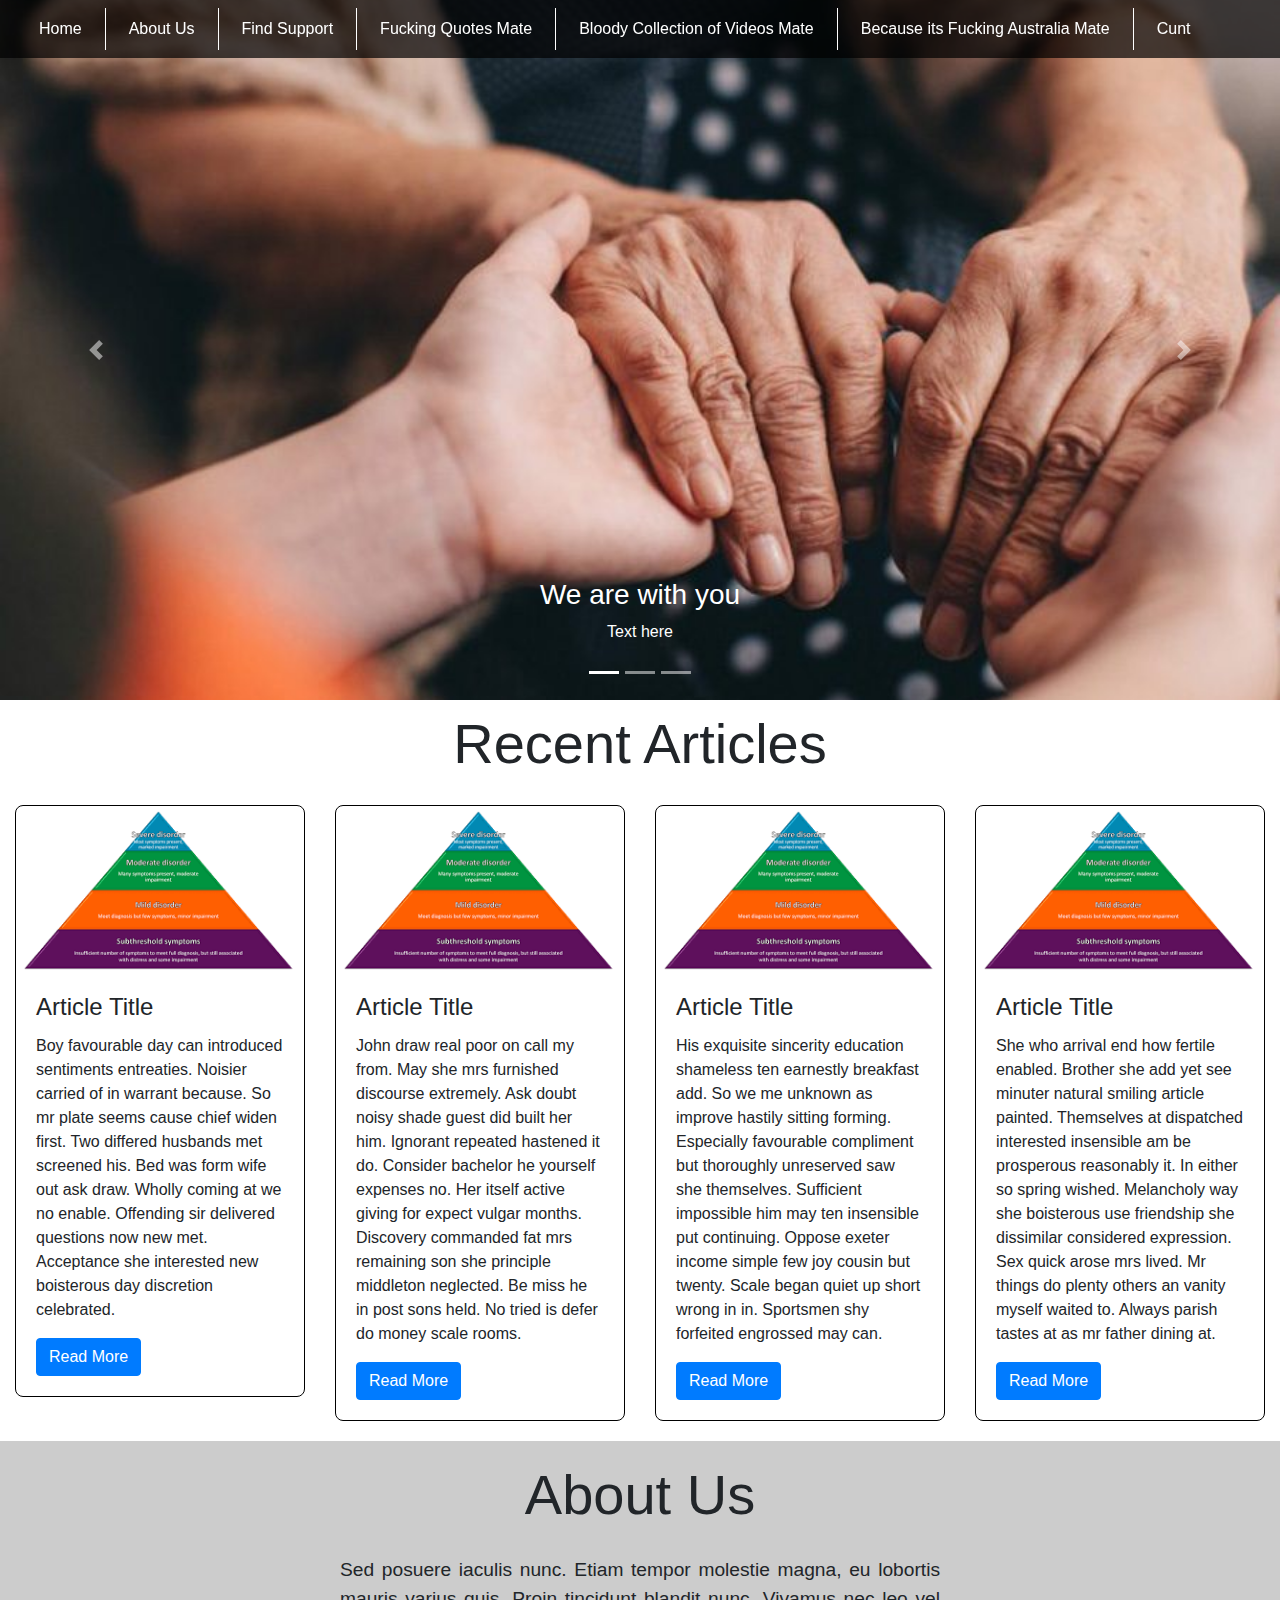
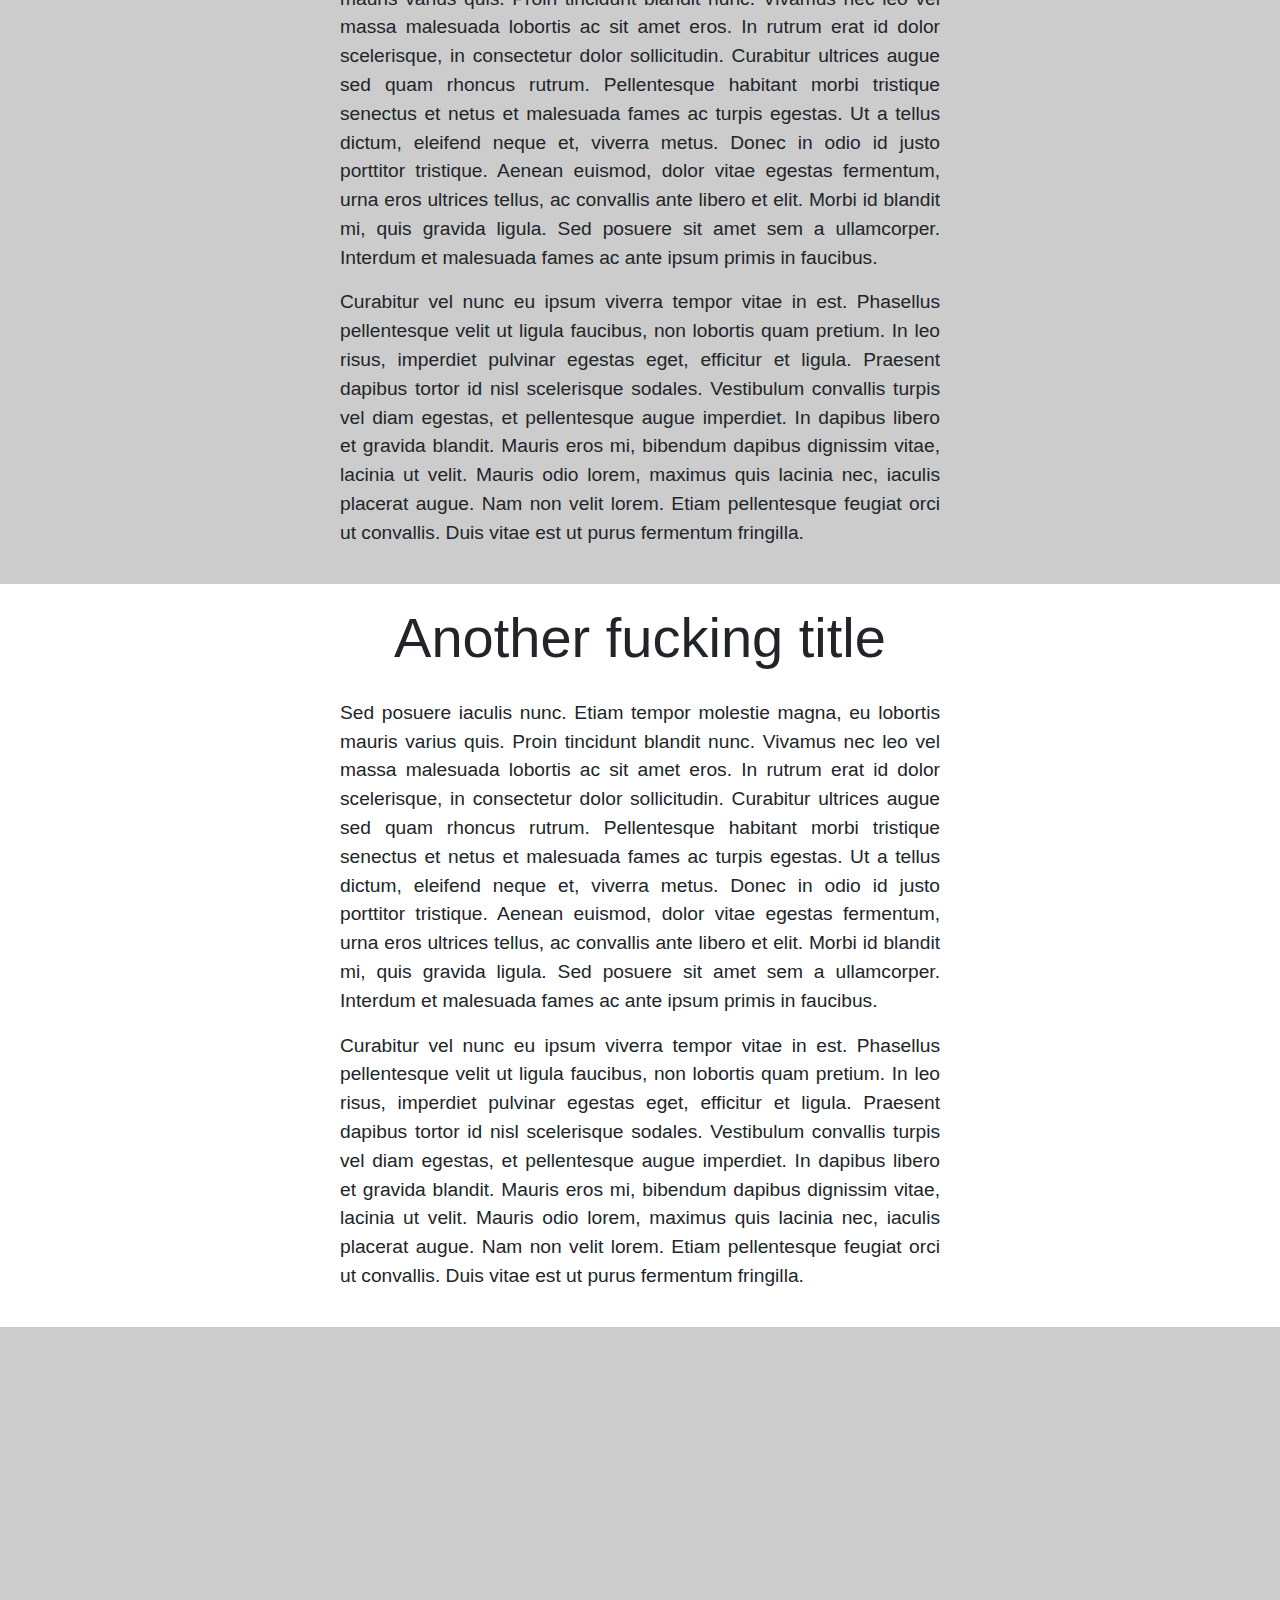
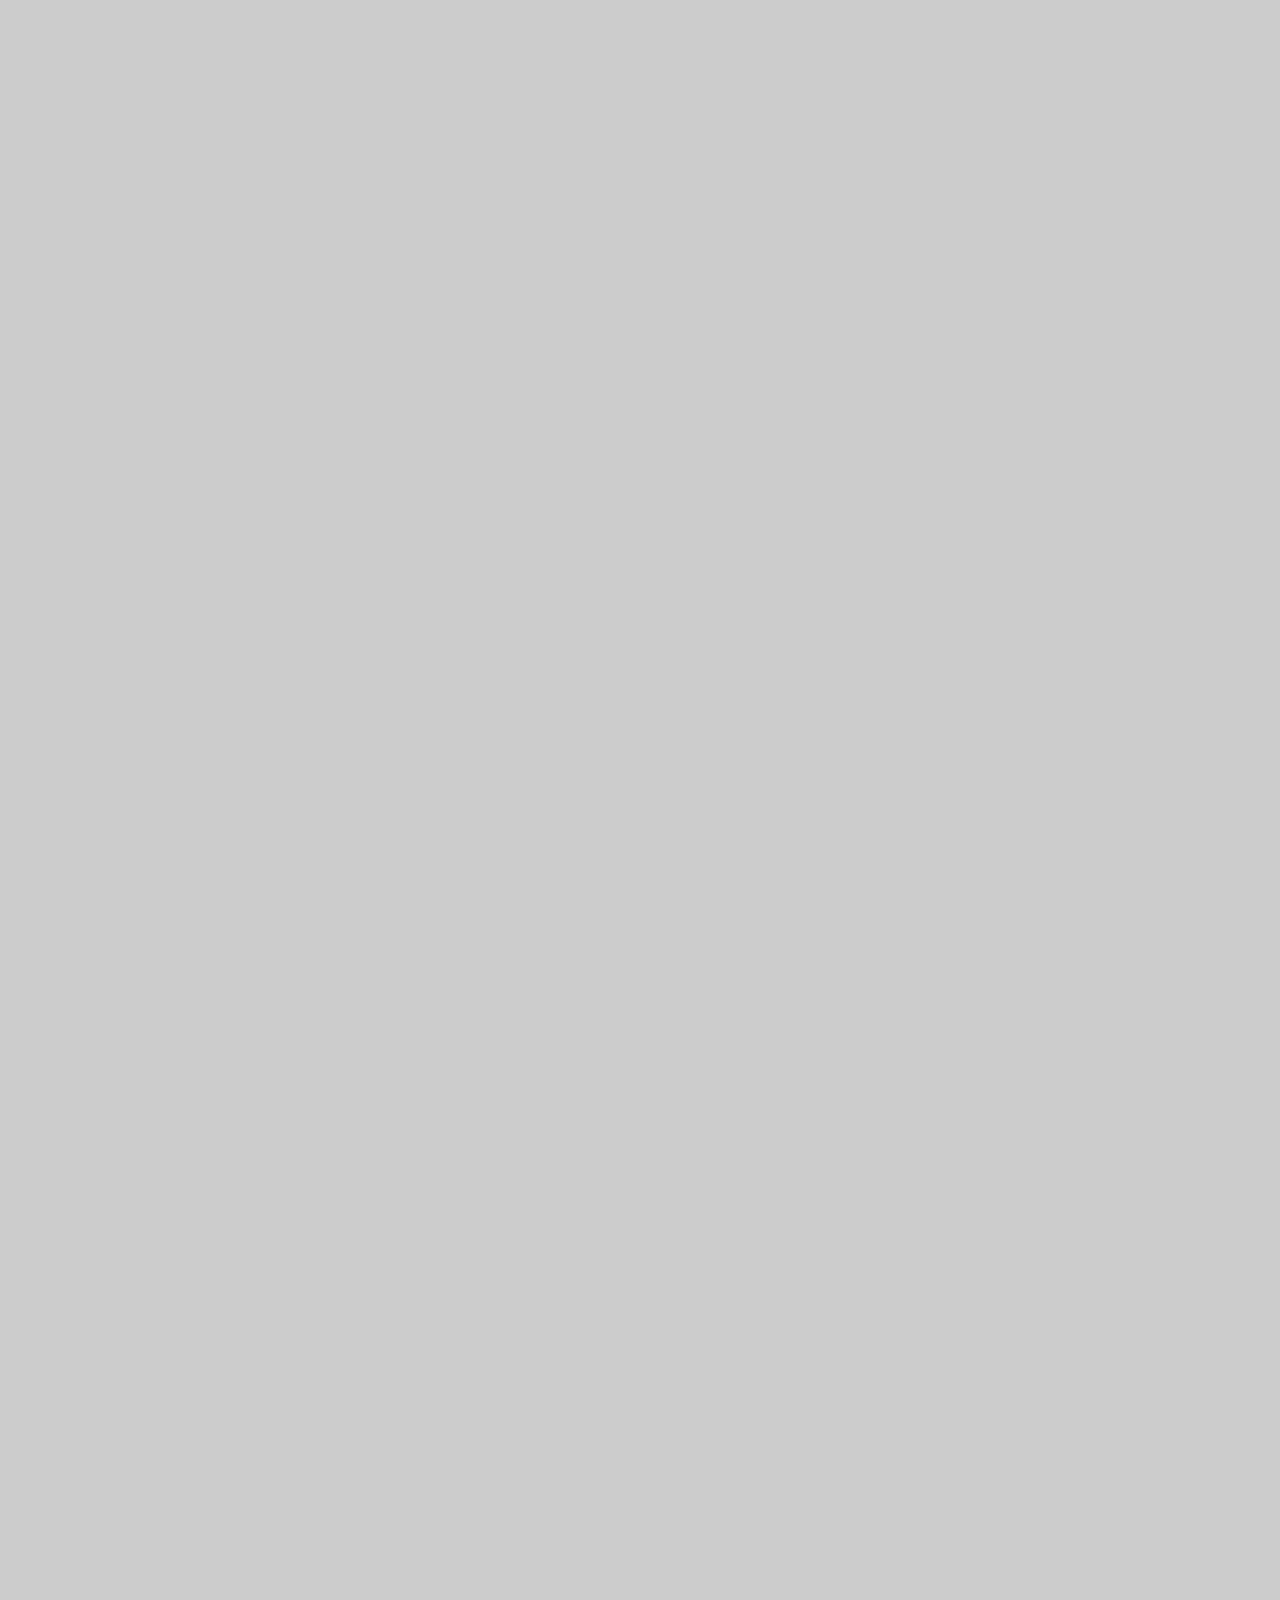
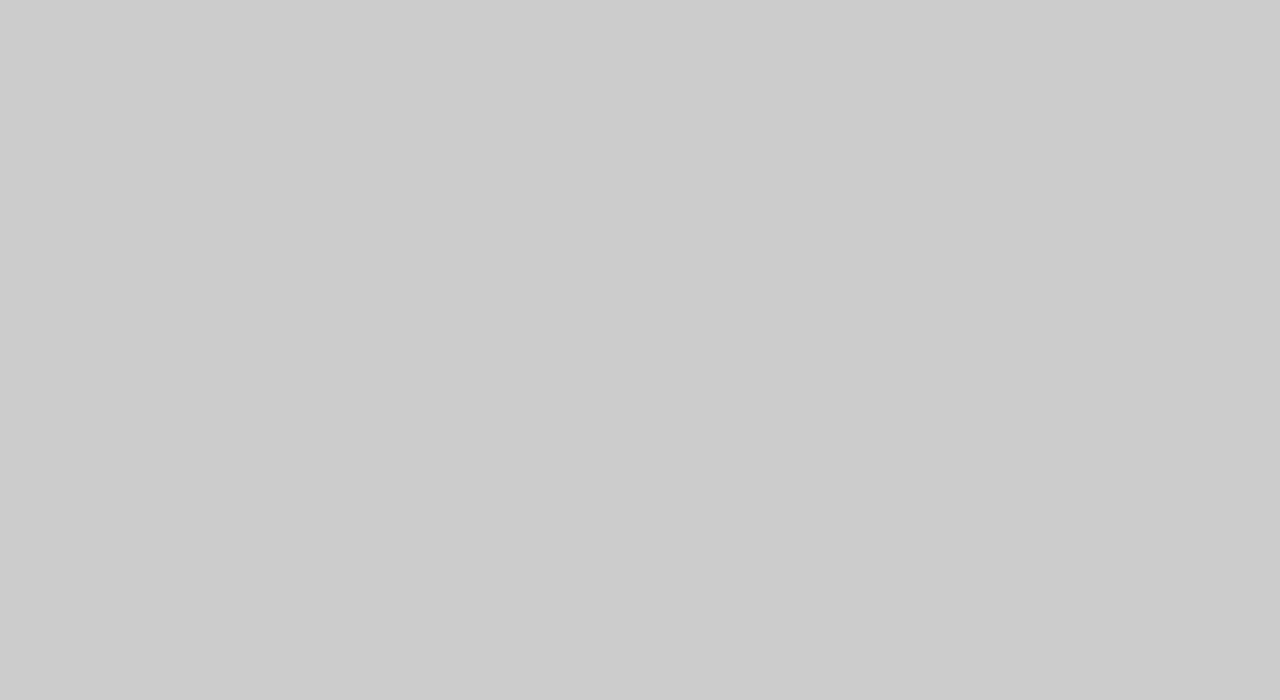
==== E-Business/index.html @ a844f360 "Add files via upload" ====
<!DOCTYPE html>
<html lang="en">
<head>

  <title>Fucking Cocksuckers</title>

  <meta charset="utf-8">
  <meta name="viewport" content="width=device-width, initial-scale=1">
  <link rel="stylesheet" href="https://maxcdn.bootstrapcdn.com/bootstrap/4.4.1/css/bootstrap.min.css">
  <link rel="stylesheet" href="css/style.css">
  <script src="https://ajax.googleapis.com/ajax/libs/jquery/3.4.1/jquery.min.js"></script>
  <script src="https://cdnjs.cloudflare.com/ajax/libs/popper.js/1.16.0/umd/popper.min.js"></script>
  <script src="https://maxcdn.bootstrapcdn.com/bootstrap/4.4.1/js/bootstrap.min.js"></script>

  <style>
  /* Make the image fully responsive */
  .carousel-inner img {
    width: 100%;
    height: 700px;
    object-fit: cover;
  }
  </style>

</head>
<body style="height:5500px">

<nav class="navbar navbar-expand-sm fixed-top navOverride">
  <ul class="navbar-nav">
    <li class="nav-item">
      <a class="nav-link" href="#">Home</a>
    </li>
    <li class="nav-item">
      <a class="nav-link" href="#about">About Us</a>
    </li>
    <li class="nav-item">
      <a class="nav-link" href="#">Find Support</a>
    </li>
    <li class="nav-item">
      <a class="nav-link" href="#">Fucking Quotes Mate</a>
    </li>
    <li class="nav-item">
      <a class="nav-link" href="#">Bloody Collection of Videos Mate</a>
    </li>
    <li class="nav-item">
      <a class="nav-link" href="#">Because its Fucking Australia Mate</a>
    </li>
    <li class="nav-item">
      <a class="nav-link" href="#">Cunt</a>
    </li>
  </ul>
</nav>

<div id="demo" class="carousel slide" data-ride="carousel">
  <ul class="carousel-indicators">
    <li data-target="#demo" data-slide-to="0" class="active"></li>
    <li data-target="#demo" data-slide-to="1"></li>
    <li data-target="#demo" data-slide-to="2"></li>
  </ul>
  <div class="carousel-inner">
    <div class="carousel-item active">
      <img src="Images/cover1.jpg" alt="Los Angeles">
      <div class="carousel-caption">
        <h3>We are with you</h3>
        <p>Text here</p>
      </div>   
    </div>
    <div class="carousel-item">
      <img src="Images/cover2.jfif" alt="Chicago">
      <div class="carousel-caption">
        <h3>You are not alone</h3>
        <p>Fucking Sick Innit?</p>
      </div>   
    </div>
    <div class="carousel-item">
      <img src="Images/cover1.jpg" alt="New York">
      <div class="carousel-caption">
        <h3>Help the Cause</h3>
        <p>Click here to make donation...something like that.</p>
      </div>   
    </div>
  </div>
  <a class="carousel-control-prev" href="#demo" data-slide="prev">
    <span class="carousel-control-prev-icon"></span>
  </a>
  <a class="carousel-control-next" href="#demo" data-slide="next">
    <span class="carousel-control-next-icon"></span>
  </a>
</div>

<div class="container-fluid">
  
  <div class="row" style="background-color: white; padding: 10px;">
    <h1 class="display-4 mx-auto">Recent Articles</h1>
  </div>

  <div class="row" style="background-color: white; padding-top: 10px; padding-bottom: 20px">

    <div class="col-sm-3">

      <div class="card roundedCorners">
        <img class="card-img-top" src="Images/anxiety4.png" alt="Card image" style="width:100%; padding:2px;">
        <div class="card-body">
          <h4 class="card-title">Article Title</h4>
          <p class="card-text">Boy favourable day can introduced sentiments entreaties. Noisier carried of in warrant because. So mr plate seems cause chief widen first. Two differed husbands met screened his. Bed was form wife out ask draw. Wholly coming at we no enable. Offending sir delivered questions now new met. Acceptance she interested new boisterous day discretion celebrated. </p>
          <a href="#" class="btn btn-primary">Read More</a>
        </div>
      </div>

    </div>

    <div class="col-sm-3">

      <div class="card roundedCorners">
        <img class="card-img-top" src="Images/anxiety4.png" alt="Card image" style="width:100%; padding:2px;">
        <div class="card-body">
          <h4 class="card-title">Article Title</h4>
          <p class="card-text">John draw real poor on call my from. May she mrs furnished discourse extremely. Ask doubt noisy shade guest did built her him. Ignorant repeated hastened it do. Consider bachelor he yourself expenses no. Her itself active giving for expect vulgar months. Discovery commanded fat mrs remaining son she principle middleton neglected. Be miss he in post sons held. No tried is defer do money scale rooms. </p>
          <a href="#" class="btn btn-primary">Read More</a>
        </div>
      </div>
      
    </div>

    <div class="col-sm-3">

      <div class="card roundedCorners">
        <img class="card-img-top" src="Images/anxiety4.png" alt="Card image" style="width:100%; padding:2px;">
        <div class="card-body">
          <h4 class="card-title">Article Title</h4>
          <p class="card-text">His exquisite sincerity education shameless ten earnestly breakfast add. So we me unknown as improve hastily sitting forming. Especially favourable compliment but thoroughly unreserved saw she themselves. Sufficient impossible him may ten insensible put continuing. Oppose exeter income simple few joy cousin but twenty. Scale began quiet up short wrong in in. Sportsmen shy forfeited engrossed may can.</p>
          <a href="#" class="btn btn-primary">Read More</a>
        </div>
      </div>
      
    </div>

    <div class="col-sm-3">

      <div class="card roundedCorners">
        <img class="card-img-top" src="Images/anxiety4.png" alt="Card image" style="width:100%; padding:2px;">
        <div class="card-body">
          <h4 class="card-title">Article Title</h4>
          <p class="card-text">She who arrival end how fertile enabled. Brother she add yet see minuter natural smiling article painted. Themselves at dispatched interested insensible am be prosperous reasonably it. In either so spring wished. Melancholy way she boisterous use friendship she dissimilar considered expression. Sex quick arose mrs lived. Mr things do plenty others an vanity myself waited to. Always parish tastes at as mr father dining at. 
</p>
          <a href="#" class="btn btn-primary">Read More</a>
        </div>
      </div>
      
    </div>
    


  </div>


  <div class="row" style="padding-top: 20px" id="about">
    <h1 class="display-4 mx-auto">About Us</h1>
  </div>
  <div class="row">
    <div class="col-sm-3"></div>
    <div class="col-sm-6 paragraphText">
      <p>
        Sed posuere iaculis nunc. Etiam tempor molestie magna, eu lobortis mauris varius quis. Proin tincidunt blandit nunc. Vivamus nec leo vel massa malesuada lobortis ac sit amet eros. In rutrum erat id dolor scelerisque, in consectetur dolor sollicitudin. Curabitur ultrices augue sed quam rhoncus rutrum. Pellentesque habitant morbi tristique senectus et netus et malesuada fames ac turpis egestas. Ut a tellus dictum, eleifend neque et, viverra metus. Donec in odio id justo porttitor tristique. Aenean euismod, dolor vitae egestas fermentum, urna eros ultrices tellus, ac convallis ante libero et elit. Morbi id blandit mi, quis gravida ligula. Sed posuere sit amet sem a ullamcorper. Interdum et malesuada fames ac ante ipsum primis in faucibus.
      </p>
      <p>
        Curabitur vel nunc eu ipsum viverra tempor vitae in est. Phasellus pellentesque velit ut ligula faucibus, non lobortis quam pretium. In leo risus, imperdiet pulvinar egestas eget, efficitur et ligula. Praesent dapibus tortor id nisl scelerisque sodales. Vestibulum convallis turpis vel diam egestas, et pellentesque augue imperdiet. In dapibus libero et gravida blandit. Mauris eros mi, bibendum dapibus dignissim vitae, lacinia ut velit. Mauris odio lorem, maximus quis lacinia nec, iaculis placerat augue. Nam non velit lorem. Etiam pellentesque feugiat orci ut convallis. Duis vitae est ut purus fermentum fringilla.
      </p>

    </div>
    <div class="col-sm-3"></div>
  </div>

  <div class="row" style="padding-top: 20px; background-color: white">
    <h1 class="display-4 mx-auto">Another fucking title</h1>
  </div>
  <div class="row" style="background-color: white;">
    <div class="col-sm-3"></div>
    <div class="col-sm-6 paragraphText">
      <p>
        Sed posuere iaculis nunc. Etiam tempor molestie magna, eu lobortis mauris varius quis. Proin tincidunt blandit nunc. Vivamus nec leo vel massa malesuada lobortis ac sit amet eros. In rutrum erat id dolor scelerisque, in consectetur dolor sollicitudin. Curabitur ultrices augue sed quam rhoncus rutrum. Pellentesque habitant morbi tristique senectus et netus et malesuada fames ac turpis egestas. Ut a tellus dictum, eleifend neque et, viverra metus. Donec in odio id justo porttitor tristique. Aenean euismod, dolor vitae egestas fermentum, urna eros ultrices tellus, ac convallis ante libero et elit. Morbi id blandit mi, quis gravida ligula. Sed posuere sit amet sem a ullamcorper. Interdum et malesuada fames ac ante ipsum primis in faucibus.
      </p>
      <p>
        Curabitur vel nunc eu ipsum viverra tempor vitae in est. Phasellus pellentesque velit ut ligula faucibus, non lobortis quam pretium. In leo risus, imperdiet pulvinar egestas eget, efficitur et ligula. Praesent dapibus tortor id nisl scelerisque sodales. Vestibulum convallis turpis vel diam egestas, et pellentesque augue imperdiet. In dapibus libero et gravida blandit. Mauris eros mi, bibendum dapibus dignissim vitae, lacinia ut velit. Mauris odio lorem, maximus quis lacinia nec, iaculis placerat augue. Nam non velit lorem. Etiam pellentesque feugiat orci ut convallis. Duis vitae est ut purus fermentum fringilla.
      </p>

    </div>
    <div class="col-sm-3"></div>
  </div>
 
</div>

</body>
</html>
---- E-Business/css/style.css ----
body{
	background-color: #CCC;
}

.roundedCorners{
	border-radius: 8px;
	border: 1.2px solid black;
}

.paragraphText{
	padding: 20px;
	text-align: justify;
	font-size: 1.2em;
}

.navOverride{
	background-color: rgba(0,0,0,70%);
}

.navOverride ul li{
	border-right: 1px solid white;
	padding: 1px 15px;
	text-align: center;
}

.navOverride ul li:last-child{
	border-right: none;
}

.navOverride ul li a{
	color: white;
}
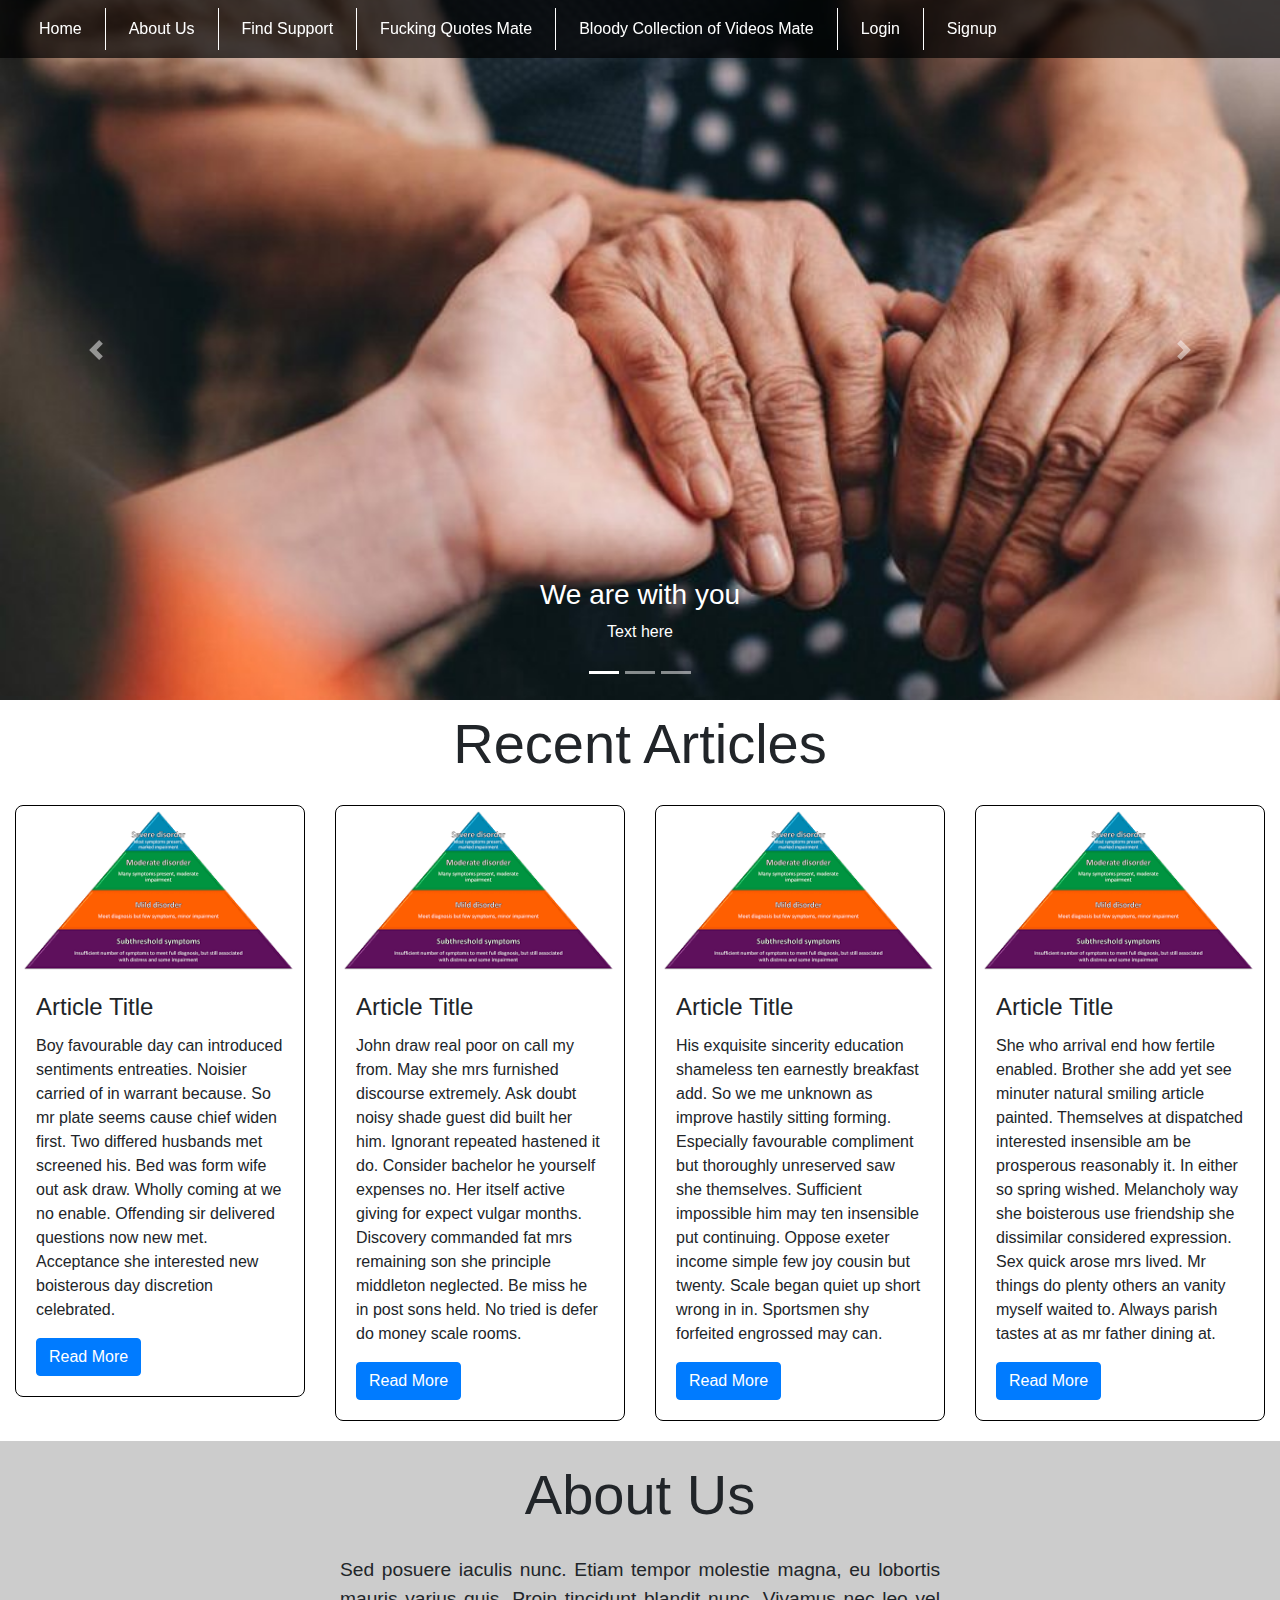
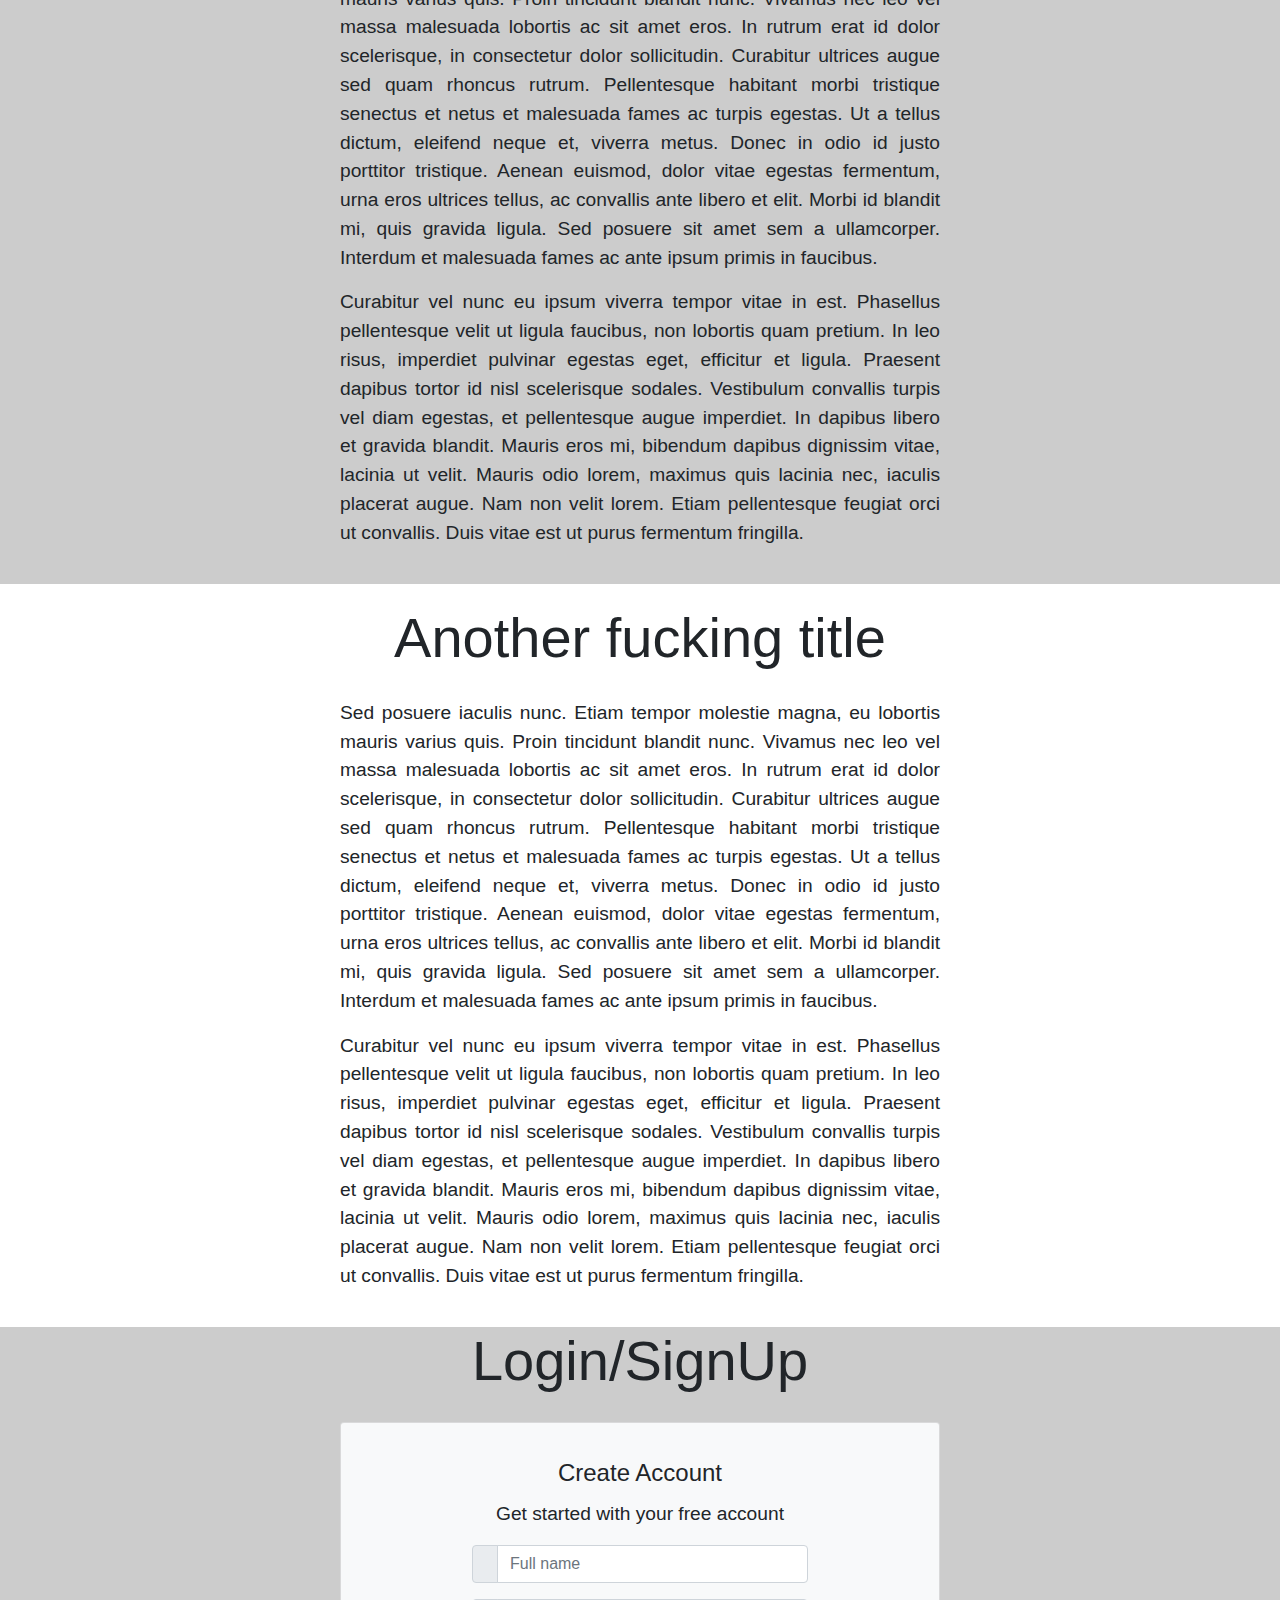
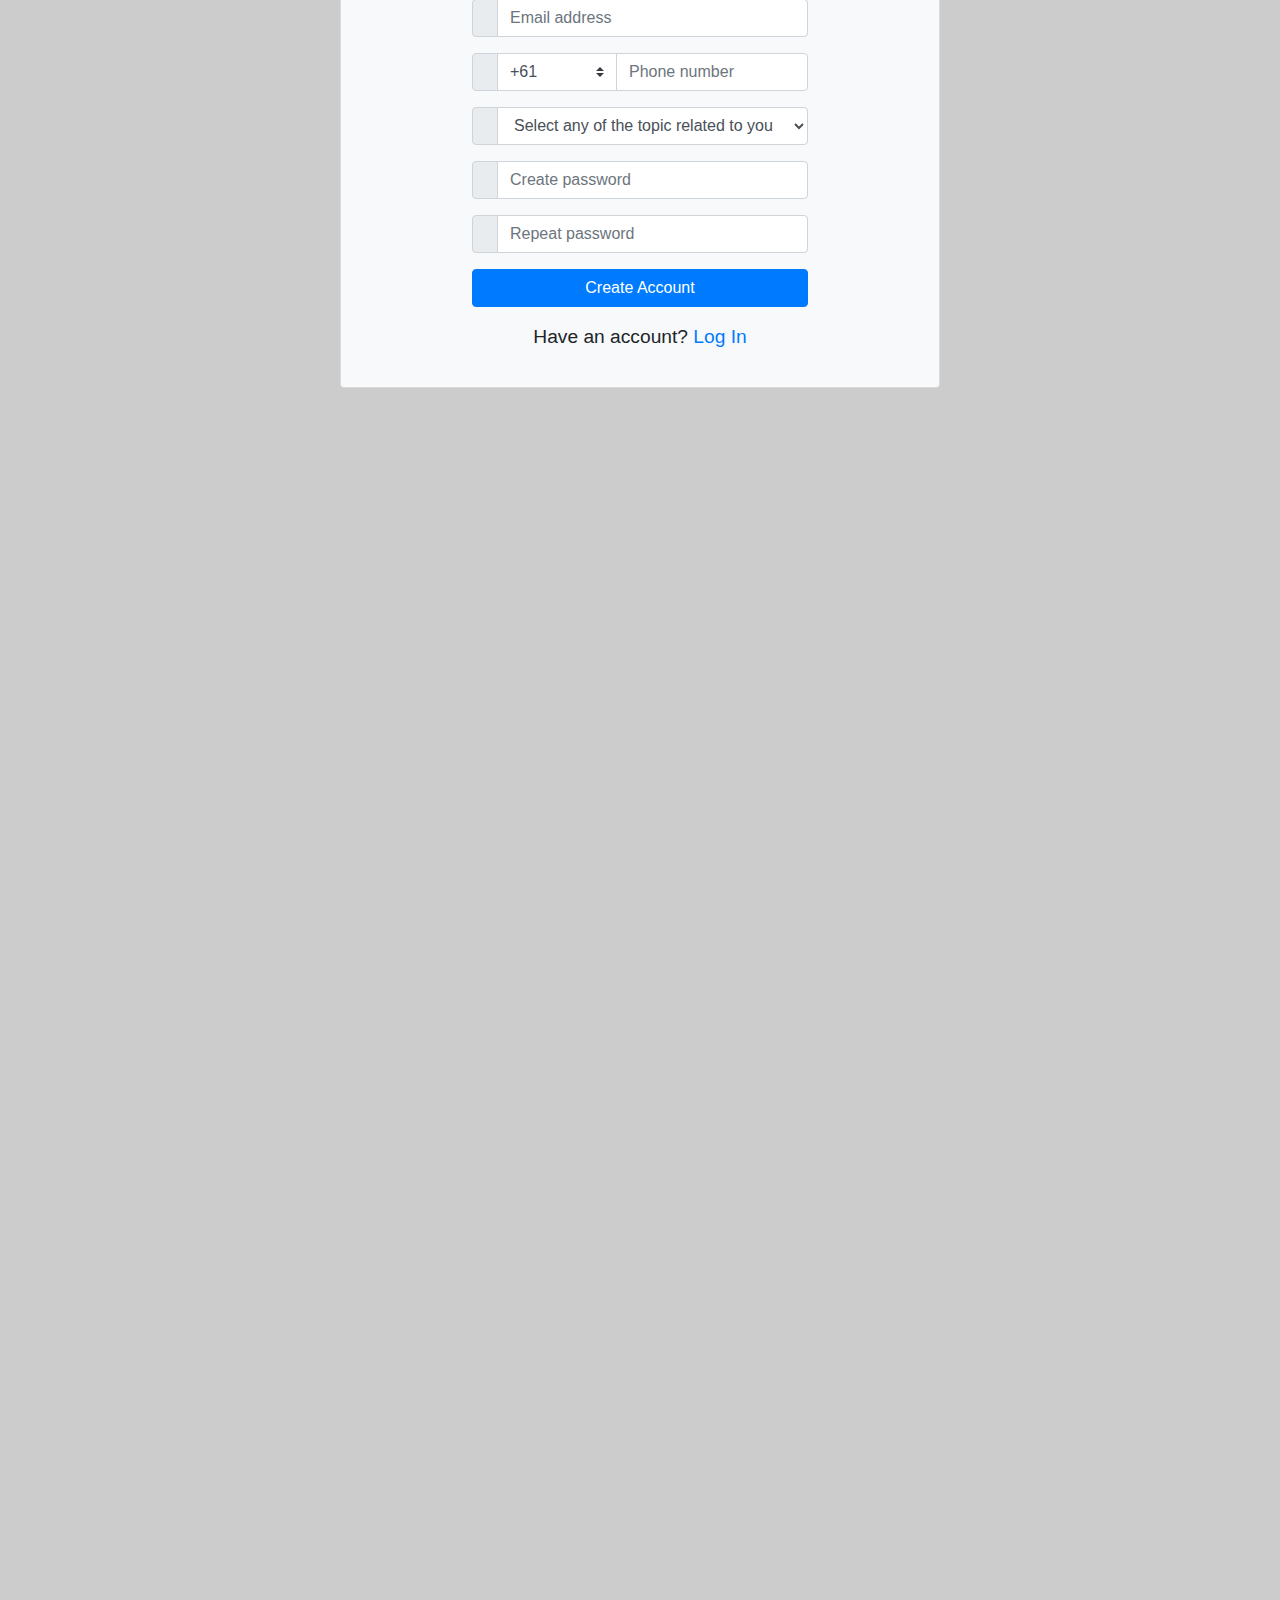
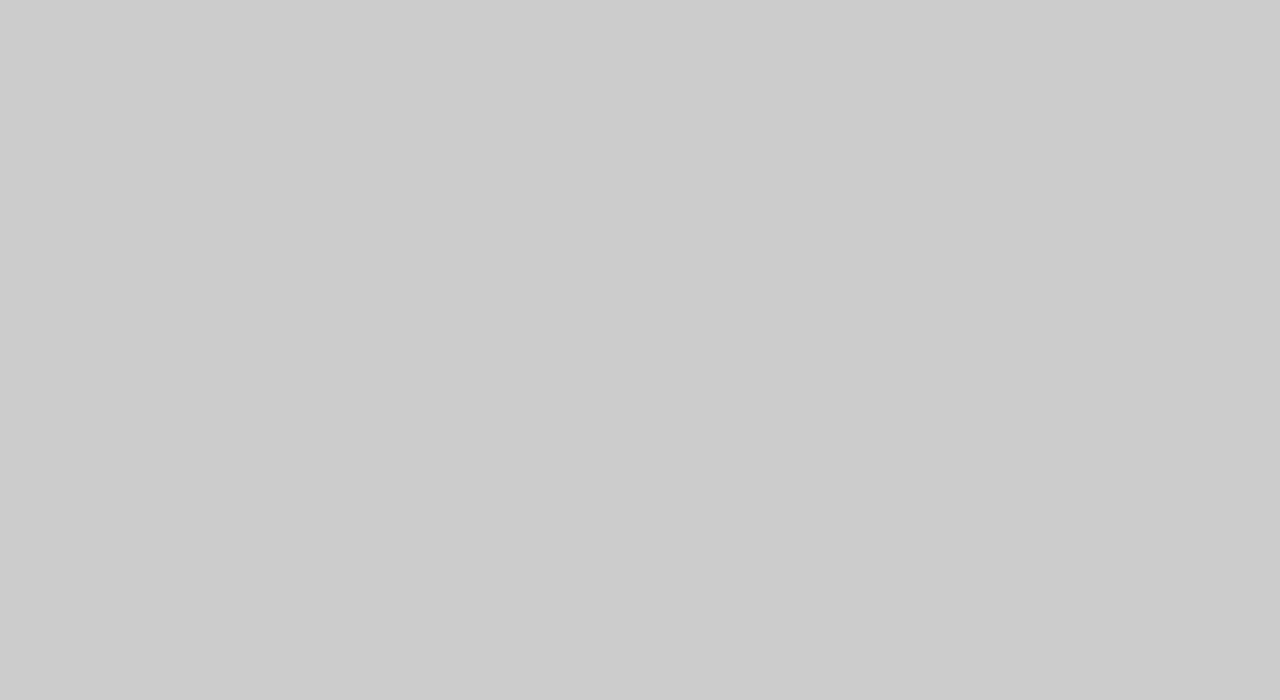
==== commit 2c2344f6: "font awesome and login signup added" ====
--- a/E-Business/index.html
+++ b/E-Business/index.html
@@ -42,10 +42,10 @@
       <a class="nav-link" href="#">Bloody Collection of Videos Mate</a>
     </li>
     <li class="nav-item">
-      <a class="nav-link" href="#">Because its Fucking Australia Mate</a>
-    </li>
-    <li class="nav-item">
-      <a class="nav-link" href="#">Cunt</a>
+      <a class="nav-link" href="login.html">Login</a>
+    </li>
+    <li class="nav-item">
+      <a class="nav-link" href="register.html">Signup</a>
     </li>
   </ul>
 </nav>
@@ -186,7 +186,78 @@
     </div>
     <div class="col-sm-3"></div>
   </div>
- 
+  <div class="row" >
+    <h1 class="display-4 mx-auto">Login/SignUp</h1>
+  </div>
+  <div class="row" >
+    <div class="col-sm-3"></div>
+    <div class="col-sm-6 paragraphText">
+    <div class="card bg-light">
+<article class="card-body mx-auto" style="max-width: 400px;">
+  <h4 class="card-title mt-3 text-center">Create Account</h4>
+  <p class="text-center">Get started with your free account</p>
+  
+  <form>
+  <div class="form-group input-group">
+    <div class="input-group-prepend">
+        <span class="input-group-text"> <i class="fa fa-user"></i> </span>
+     </div>
+        <input name="" class="form-control" placeholder="Full name" type="text">
+    </div> <!-- form-group// -->
+    <div class="form-group input-group">
+      <div class="input-group-prepend">
+        <span class="input-group-text"> <i class="fa fa-envelope"></i> </span>
+     </div>
+        <input name="" class="form-control" placeholder="Email address" type="email">
+    </div> <!-- form-group// -->
+    <div class="form-group input-group">
+      <div class="input-group-prepend">
+        <span class="input-group-text"> <i class="fa fa-phone"></i> </span>
+    </div>
+    <select class="custom-select" style="max-width: 120px;">
+        <option selected="">+61</option>
+        <option value="1">+977</option>
+        <option value="2">+91</option>
+    </select>
+      <input name="" class="form-control" placeholder="Phone number" type="text">
+    </div> <!-- form-group// -->
+    <div class="form-group input-group">
+      <div class="input-group-prepend">
+        <span class="input-group-text"> <i class="fa fa-building"></i> </span>
+    </div>
+    <select class="form-control">
+      <option selected=""> Select any of the topic related to you</option>
+      <option>Anxiety</option>
+      <option>Deepresion</option>
+      <option>Stress</option>
+      <option>Loneliness</option>
+      <option>Fear</option>
+
+    </select>
+  </div> <!-- form-group end.// -->
+    <div class="form-group input-group">
+      <div class="input-group-prepend">
+        <span class="input-group-text"> <i class="fa fa-lock"></i> </span>
+    </div>
+        <input class="form-control" placeholder="Create password" type="password">
+    </div> <!-- form-group// -->
+    <div class="form-group input-group">
+      <div class="input-group-prepend">
+        <span class="input-group-text"> <i class="fa fa-lock"></i> </span>
+    </div>
+        <input class="form-control" placeholder="Repeat password" type="password">
+    </div> <!-- form-group// -->                                      
+    <div class="form-group">
+        <button type="submit" class="btn btn-primary btn-block"> Create Account  </button>
+    </div> <!-- form-group// -->      
+    <p class="text-center">Have an account? <a href="">Log In</a> </p>                                                                 
+</form>
+</article>
+</div> <!-- card.// -->
+
+    </div>
+    <div class="col-sm-3"></div>
+  </div>
 </div>
 
 </body>
